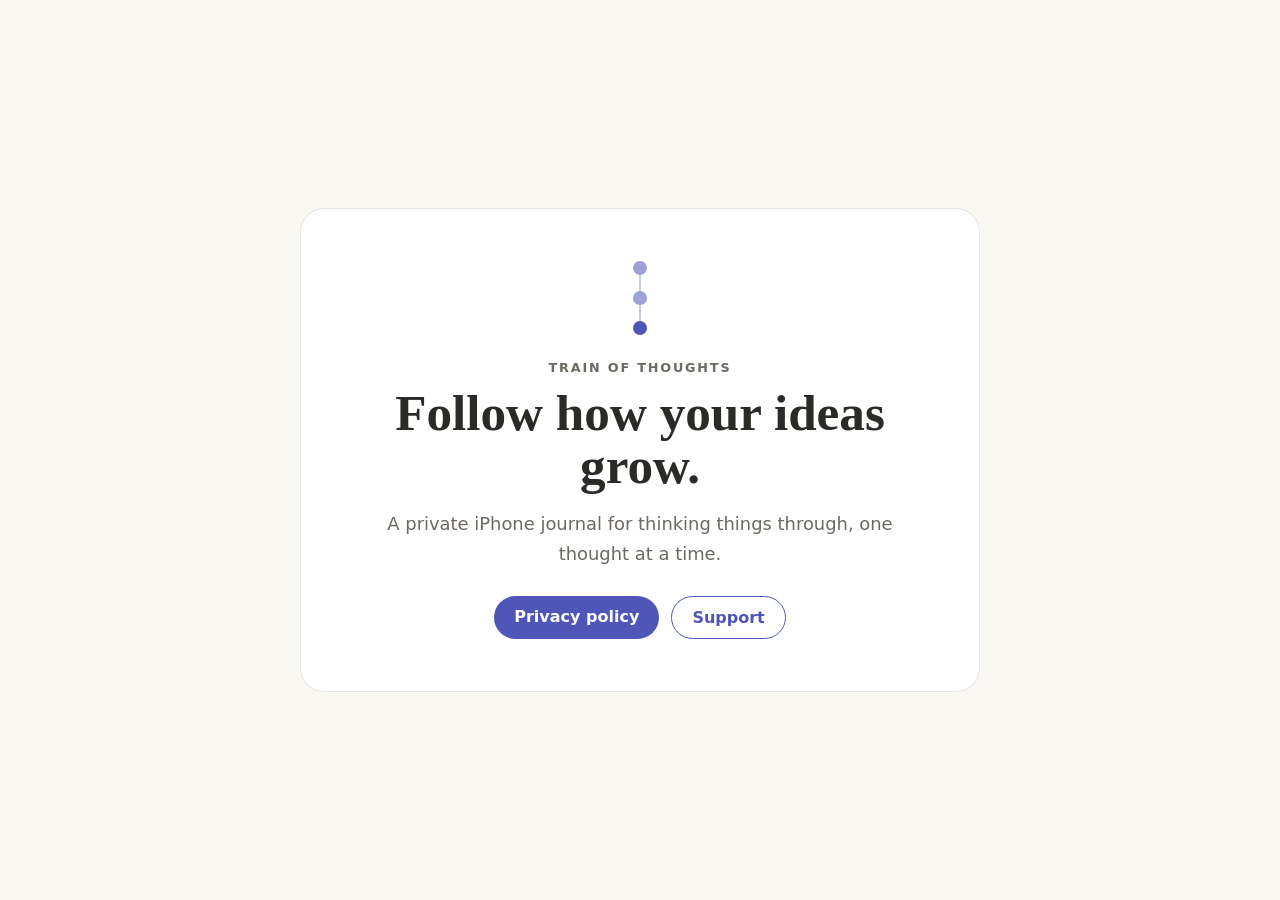
==== index.html @ 3e5318fe "Privacy policy and support pages for Train of Thoughts Co-Authored-By: Claude Opus 5.5 <noreply@anth" ====
<!doctype html>
<html lang="en">
  <head>
    <meta charset="utf-8" />
    <meta name="viewport" content="width=device-width, initial-scale=1" />
    <meta name="theme-color" content="#faf8f3" />
    <title>Train of Thoughts</title>
    <link rel="stylesheet" href="styles.css" />
  </head>
  <body>
    <main class="card home">
      <div class="beads" aria-hidden="true"><span></span><i></i><span></span><i></i><span></span></div>
      <p class="eyebrow">Train of Thoughts</p>
      <h1>Follow how your ideas grow.</h1>
      <p class="lede">A private iPhone journal for thinking things through, one thought at a time.</p>
      <nav aria-label="Information">
        <a class="button" href="privacy.html">Privacy policy</a>
        <a class="button secondary" href="support.html">Support</a>
      </nav>
    </main>
  </body>
</html>
---- styles.css ----
:root {
  color-scheme: light dark;
  --paper: #faf8f3;
  --card: #ffffff;
  --ink: #2b2a27;
  --muted: #6d6a63;
  --line: rgba(43, 42, 39, .12);
  --accent: #4f56b8;
  font-family: system-ui, -apple-system, "Helvetica Neue", sans-serif;
  color: var(--ink);
  background: var(--paper);
}

@media (prefers-color-scheme: dark) {
  :root {
    --paper: #171614;
    --card: #23211e;
    --ink: #f1eee8;
    --muted: #a9a49b;
    --line: rgba(241, 238, 232, .14);
    --accent: #a3a8f5;
  }
}

* { box-sizing: border-box; }

body {
  min-height: 100vh;
  margin: 0;
  padding: 32px 18px;
  display: grid;
  place-items: center;
  background: var(--paper);
}

.card {
  width: min(100%, 680px);
  padding: clamp(26px, 6vw, 52px);
  background: var(--card);
  border: 1px solid var(--line);
  border-radius: 24px;
}

.home { text-align: center; }
.beads { display: flex; flex-direction: column; align-items: center; margin: 0 auto 22px; }
.beads span { width: 14px; height: 14px; border-radius: 50%; background: var(--accent); opacity: .55; }
.beads span:last-child { opacity: 1; }
.beads i { width: 2px; height: 16px; background: var(--accent); opacity: .3; }

h1, h2, p { margin-top: 0; }
h1, h2 { font-family: "New York", Georgia, serif; font-weight: 600; }
h1 { margin-bottom: 16px; font-size: clamp(2rem, 7vw, 3.2rem); line-height: 1.05; }
h2 { margin: 30px 0 8px; font-size: 1.25rem; }
p, li { font-size: 1rem; line-height: 1.65; }
ul { padding-left: 1.3rem; }
li + li { margin-top: 8px; }
a { color: var(--accent); font-weight: 600; }

.eyebrow { margin-bottom: 8px; text-transform: uppercase; letter-spacing: .14em; font-size: .8rem; font-weight: 700; color: var(--muted); }
.lede { font-size: 1.12rem; color: var(--muted); }
.updated, .fineprint { color: var(--muted); font-size: .92rem; }
.back { display: inline-block; margin-bottom: 28px; text-decoration: none; }

nav { display: flex; flex-wrap: wrap; justify-content: center; gap: 12px; margin-top: 28px; }
.button {
  display: inline-block;
  padding: 11px 20px;
  border-radius: 999px;
  color: #fff;
  background: var(--accent);
  text-decoration: none;
}
.button.secondary { color: var(--accent); background: transparent; border: 1px solid var(--accent); }
.button:focus-visible { outline: 3px solid var(--accent); outline-offset: 3px; }

@media (prefers-color-scheme: dark) {
  .button:not(.secondary) { color: #171614; }
}

@media (max-width: 480px) {
  body { padding: 14px; align-items: start; }
  .card { padding: 26px 22px; border-radius: 20px; }
}
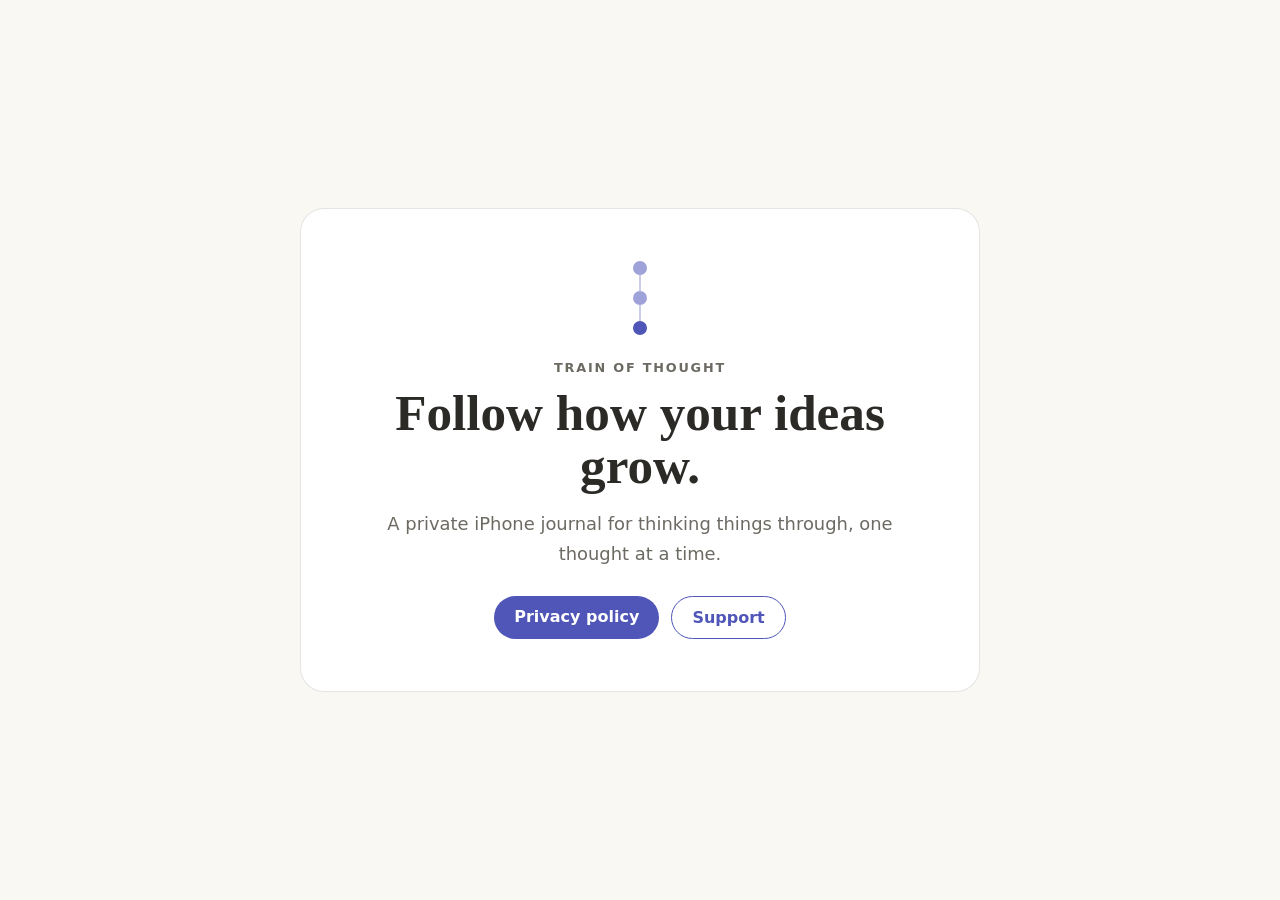
==== commit 7bf79a48: "Use the App Store name: Train of Thought Co-Authored-By: Claude Opus 5.5 <noreply@anthropic.com>" ====
--- a/index.html
+++ b/index.html
@@ -4,13 +4,13 @@
     <meta charset="utf-8" />
     <meta name="viewport" content="width=device-width, initial-scale=1" />
     <meta name="theme-color" content="#faf8f3" />
-    <title>Train of Thoughts</title>
+    <title>Train of Thought</title>
     <link rel="stylesheet" href="styles.css" />
   </head>
   <body>
     <main class="card home">
       <div class="beads" aria-hidden="true"><span></span><i></i><span></span><i></i><span></span></div>
-      <p class="eyebrow">Train of Thoughts</p>
+      <p class="eyebrow">Train of Thought</p>
       <h1>Follow how your ideas grow.</h1>
       <p class="lede">A private iPhone journal for thinking things through, one thought at a time.</p>
       <nav aria-label="Information">
